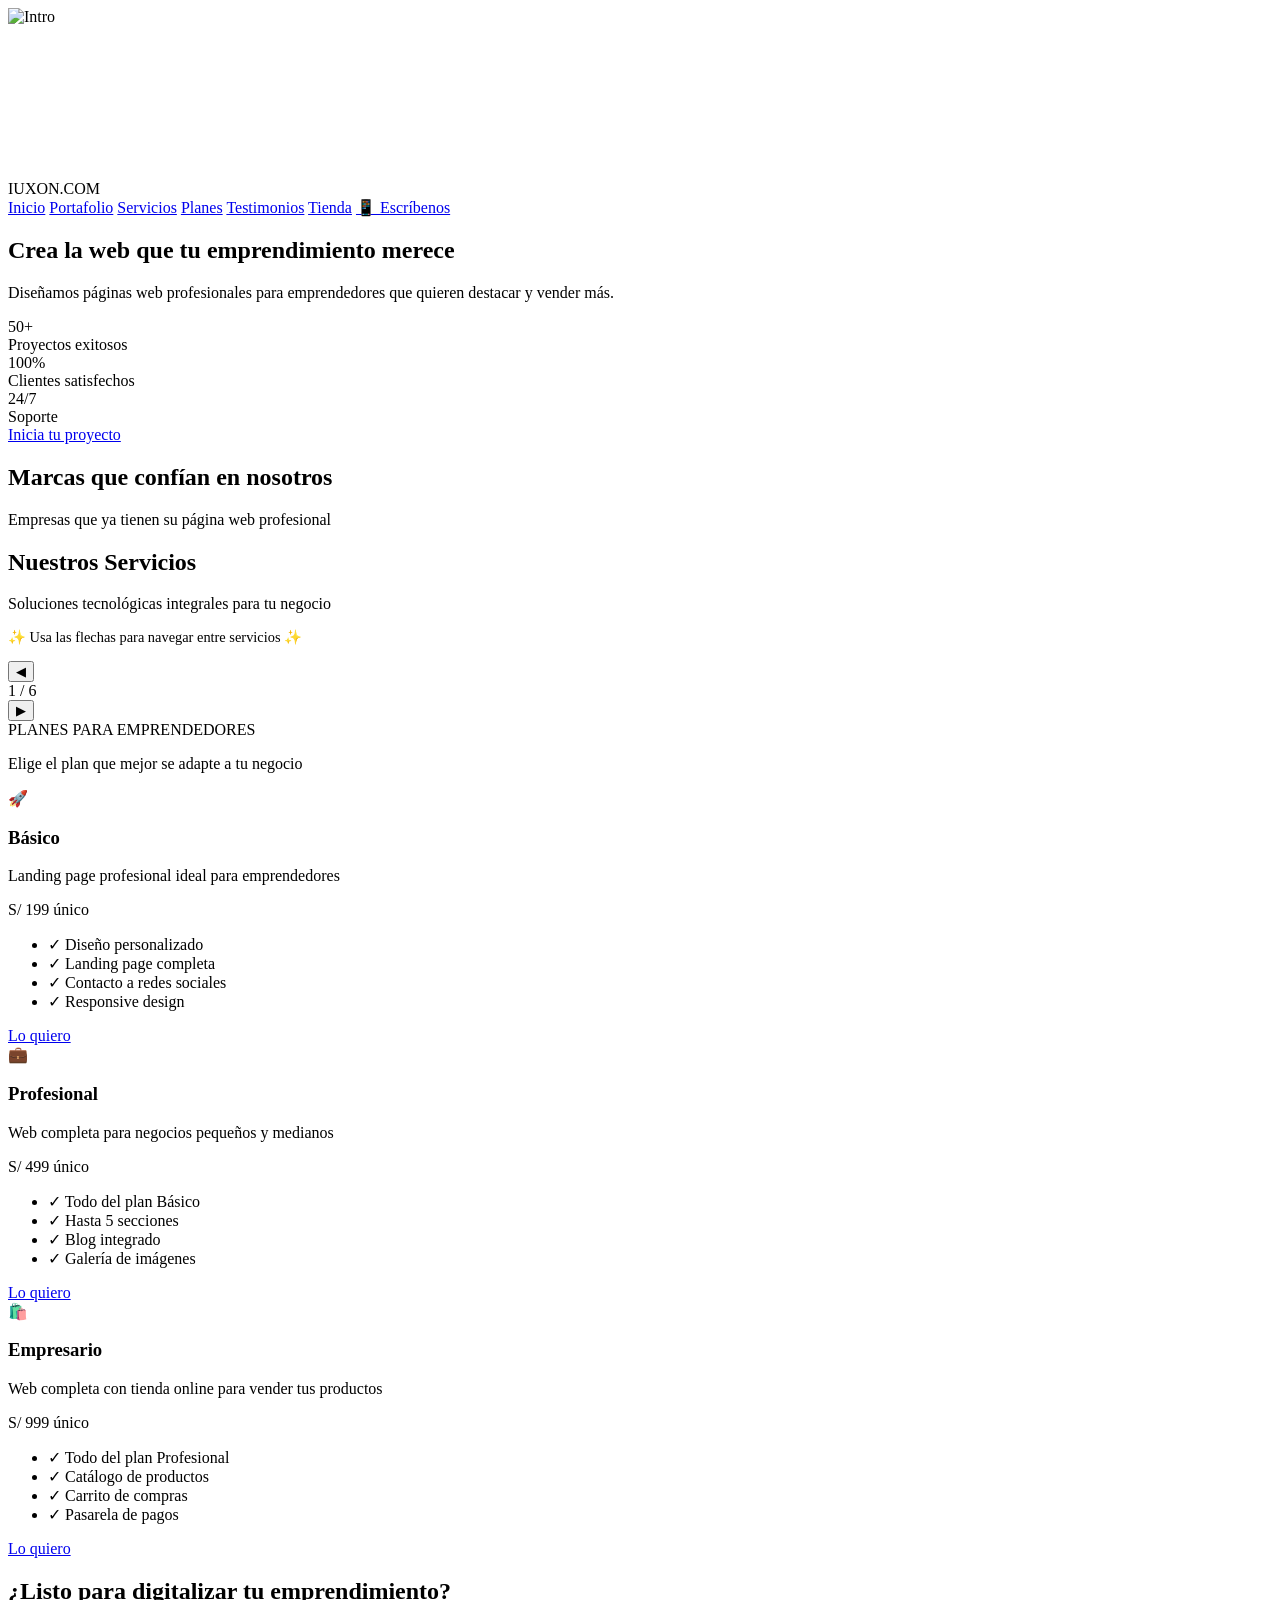
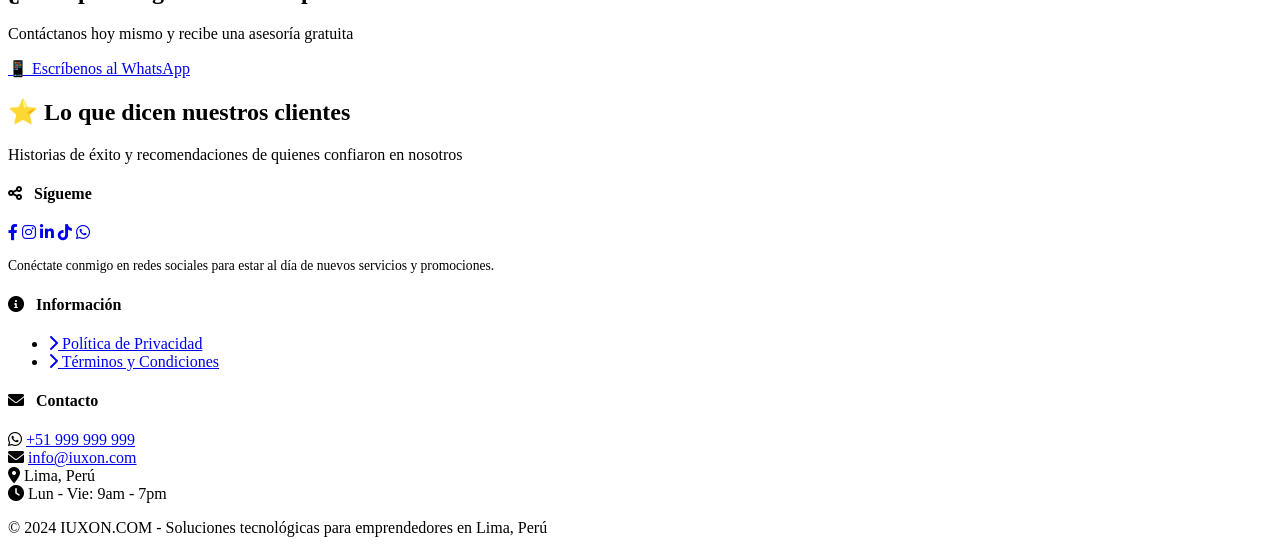
==== index.html @ 366e6a18 "Create index.html" ====
<!DOCTYPE html>
<html lang="es">
<head>
    <meta charset="UTF-8">
    <meta name="viewport" content="width=device-width, initial-scale=1.0, user-scalable=no">
    <title>IUXON.COM - Soluciones Tecnológicas para Emprendedores</title>
    <link rel="stylesheet" href="styles.css">
    <link rel="stylesheet" href="https://cdnjs.cloudflare.com/ajax/libs/font-awesome/6.0.0-beta3/css/all.min.css">
</head>
<body class="no-scroll">
    <div class="intro-container" id="introContainer">
        <img id="introImage" class="intro-image"
            src="https://lh3.googleusercontent.com/pw/AP1GczMGhPI4_gcU-xxfzAkaemgVDD85xCCC2STyDNvtogOuetI9X4vCayYNYPj3aJnSehDm9xeECXuzRDkh79rVTZwxfGiVBGExdXRV9yqGKVcxfL1R5nK-xcX41AEgnJ8xIFNplneRyPv1dd8_DHe0xT4v=w1521-h1014-s-no-gm?authuser=0"
            alt="Intro">
    </div>
    <canvas id="molecules-bg" class="canvas-hidden"></canvas>
    <div class="main-content" id="mainContent">
        <header class="header">
            <nav class="nav-container">
                <div class="logo">IUXON.COM</div>
                <div class="menu-toggle" id="menuToggle">
                    <span></span>
                    <span></span>
                    <span></span>
                </div>
                <div class="nav-links" id="navLinks">
                    <a class="nav-a" href="#inicio">Inicio</a>
                    <a class="nav-a" href="#portafolio">Portafolio</a>
                    <a class="nav-a" href="#servicios">Servicios</a>
                    <a class="nav-a" href="#planes">Planes</a>
                    <a class="nav-a" href="#testimonios">Testimonios</a>
                    <a class="nav-a" href="#tienda">Tienda</a>
                    <a href="https://wa.me/51999999999" class="whatsapp-btn">📱 Escríbenos</a>
                </div>
            </nav>
        </header>
        <div class="menu-overlay" id="menuOverlay"></div>

        <section id="inicio" class="hero">
            <div class="hero-content">
                <div class="hero-text animate-on-scroll fade-right">
                    <h1>Crea la web que tu <span class="highlight">emprendimiento</span> merece</h1>
                    <p>Diseñamos páginas web profesionales para emprendedores que quieren destacar y vender más.</p>
                    <div class="hero-stats">
                        <div class="stat-item"><div class="stat-number">50+</div><div class="stat-label">Proyectos exitosos</div></div>
                        <div class="stat-item"><div class="stat-number">100%</div><div class="stat-label">Clientes satisfechos</div></div>
                        <div class="stat-item"><div class="stat-number">24/7</div><div class="stat-label">Soporte</div></div>
                    </div>
                    <a href="#contacto" class="btn-primary">Inicia tu proyecto</a>
                </div>
            </div>
        </section>

        <section id="portafolio" class="portfolio-section">
            <div class="portfolio-header animate-on-scroll fade-right">
                <h2>Marcas que confían en nosotros</h2>
                <p>Empresas que ya tienen su página web profesional</p>
            </div>
            <div class="showcase-section animate-on-scroll fade-up">
                <div class="loading__container" id="carouselContainer">
                    <div class="carousel-track" id="carouselTrack"></div>
                </div>
            </div>
        </section>

        <section id="servicios" class="servicios-section">
            <div class="servicios-header animate-on-scroll fade-right">
                <h2>Nuestros Servicios</h2>
                <p>Soluciones tecnológicas integrales para tu negocio</p>
                <p style="font-size: 0.9rem; margin-top: 0.5rem;">✨ Usa las flechas para navegar entre servicios ✨</p>
            </div>
            <div class="slider-container animate-on-scroll fade-left" id="sliderContainer">
                <div class="slider-track" id="sliderTrack"></div>
            </div>
            <div class="step-navigation animate-on-scroll fade-up">
                <button class="step-btn" id="stepPrevBtn">◀</button>
                <div class="step-indicator">
                    <span class="current-step" id="currentStepDisplay">1</span>
                    <span>/</span>
                    <span id="totalStepsDisplay">6</span>
                </div>
                <button class="step-btn" id="stepNextBtn">▶</button>
            </div>
        </section>

        <section id="planes" class="planes">
            <div class="slider-header animate-on-scroll fade-right">
                <div id="planes-tit">
                    PLANES PARA
                    <span class="rotating-word">
                        <span id="rotatingWord" class="word-display emprendedores">EMPRENDEDORES</span>
                    </span>
                </div>
                <p>Elige el plan que mejor se adapte a tu negocio</p>
            </div>
            <div class="services-grid animate-on-scroll fade-left">
                <div class="service-card">
                    <div class="service-icon">🚀</div>
                    <h3>Básico</h3>
                    <p>Landing page profesional ideal para emprendedores</p>
                    <div class="service-price">S/ 199 <span>único</span></div>
                    <ul class="service-features">
                        <li>✓ Diseño personalizado</li>
                        <li>✓ Landing page completa</li>
                        <li>✓ Contacto a redes sociales</li>
                        <li>✓ Responsive design</li>
                    </ul>
                    <a href="https://wa.me/51999999999" class="btn-service">Lo quiero</a>
                </div>
                <div class="service-card">
                    <div class="service-icon">💼</div>
                    <h3>Profesional</h3>
                    <p>Web completa para negocios pequeños y medianos</p>
                    <div class="service-price">S/ 499 <span>único</span></div>
                    <ul class="service-features">
                        <li>✓ Todo del plan Básico</li>
                        <li>✓ Hasta 5 secciones</li>
                        <li>✓ Blog integrado</li>
                        <li>✓ Galería de imágenes</li>
                    </ul>
                    <a href="https://wa.me/51999999999" class="btn-service">Lo quiero</a>
                </div>
                <div class="service-card">
                    <div class="service-icon">🛍️</div>
                    <h3>Empresario</h3>
                    <p>Web completa con tienda online para vender tus productos</p>
                    <div class="service-price">S/ 999 <span>único</span></div>
                    <ul class="service-features">
                        <li>✓ Todo del plan Profesional</li>
                        <li>✓ Catálogo de productos</li>
                        <li>✓ Carrito de compras</li>
                        <li>✓ Pasarela de pagos</li>
                    </ul>
                    <a href="https://wa.me/51999999999" class="btn-service">Lo quiero</a>
                </div>
            </div>
        </section>

        <section id="contacto" class="contact animate-on-scroll pop-reveal">
            <div class="contact-content">
                <h2>¿Listo para digitalizar tu emprendimiento?</h2>
                <p>Contáctanos hoy mismo y recibe una asesoría gratuita</p>
                <a href="https://wa.me/51999999999" class="whatsapp-btn">📱 Escríbenos al WhatsApp</a>
            </div>
        </section>

        <section id="testimonios" class="testimonios-section">
            <div class="testimonios-header animate-on-scroll fade-right">
                <h2>⭐ Lo que dicen nuestros clientes</h2>
                <p>Historias de éxito y recomendaciones de quienes confiaron en nosotros</p>
            </div>
            <div class="testimonios-grid animate-on-scroll fade-up" id="testimoniosGrid"></div>
        </section>

        <footer class="footer animate-on-scroll fade-up">
            <div class="footer-top">
                <div class="footer-col">
                    <h4><i class="fas fa-share-alt" style="margin-right: 8px;"></i> Sígueme</h4>
                    <div class="social-links">
                        <a href="#" class="social-link" target="_blank"><i class="fab fa-facebook-f"></i></a>
                        <a href="#" class="social-link" target="_blank"><i class="fab fa-instagram"></i></a>
                        <a href="#" class="social-link" target="_blank"><i class="fab fa-linkedin-in"></i></a>
                        <a href="#" class="social-link" target="_blank"><i class="fab fa-tiktok"></i></a>
                        <a href="https://wa.me/51999999999" class="social-link" target="_blank"><i class="fab fa-whatsapp"></i></a>
                    </div>
                    <p style="margin-top: 1rem; font-size: 0.85rem;">Conéctate conmigo en redes sociales para estar al día de nuevos servicios y promociones.</p>
                </div>
                <div class="footer-col">
                    <h4><i class="fas fa-info-circle" style="margin-right: 8px;"></i> Información</h4>
                    <ul class="footer-links">
                        <li><a href="#"><i class="fas fa-chevron-right"></i> Política de Privacidad</a></li>
                        <li><a href="#"><i class="fas fa-chevron-right"></i> Términos y Condiciones</a></li>
                    </ul>
                </div>
                <div class="footer-col">
                    <h4><i class="fas fa-envelope" style="margin-right: 8px;"></i> Contacto</h4>
                    <div class="footer-contact-item">
                        <i class="fab fa-whatsapp"></i>
                        <a href="https://wa.me/51999999999" target="_blank">+51 999 999 999</a>
                    </div>
                    <div class="footer-contact-item">
                        <i class="fas fa-envelope"></i>
                        <a href="mailto:info@iuxon.com">info@iuxon.com</a>
                    </div>
                    <div class="footer-contact-item">
                        <i class="fas fa-map-marker-alt"></i>
                        <span>Lima, Perú</span>
                    </div>
                    <div class="footer-contact-item">
                        <i class="fas fa-clock"></i>
                        <span>Lun - Vie: 9am - 7pm</span>
                    </div>
                </div>
            </div>
            <div class="footer-bottom">
                <p>© 2024 IUXON.COM - Soluciones tecnológicas para emprendedores en Lima, Perú</p>
            </div>
        </footer>
    <script src="script.js"></script>
    </div>
  </body>
</html>
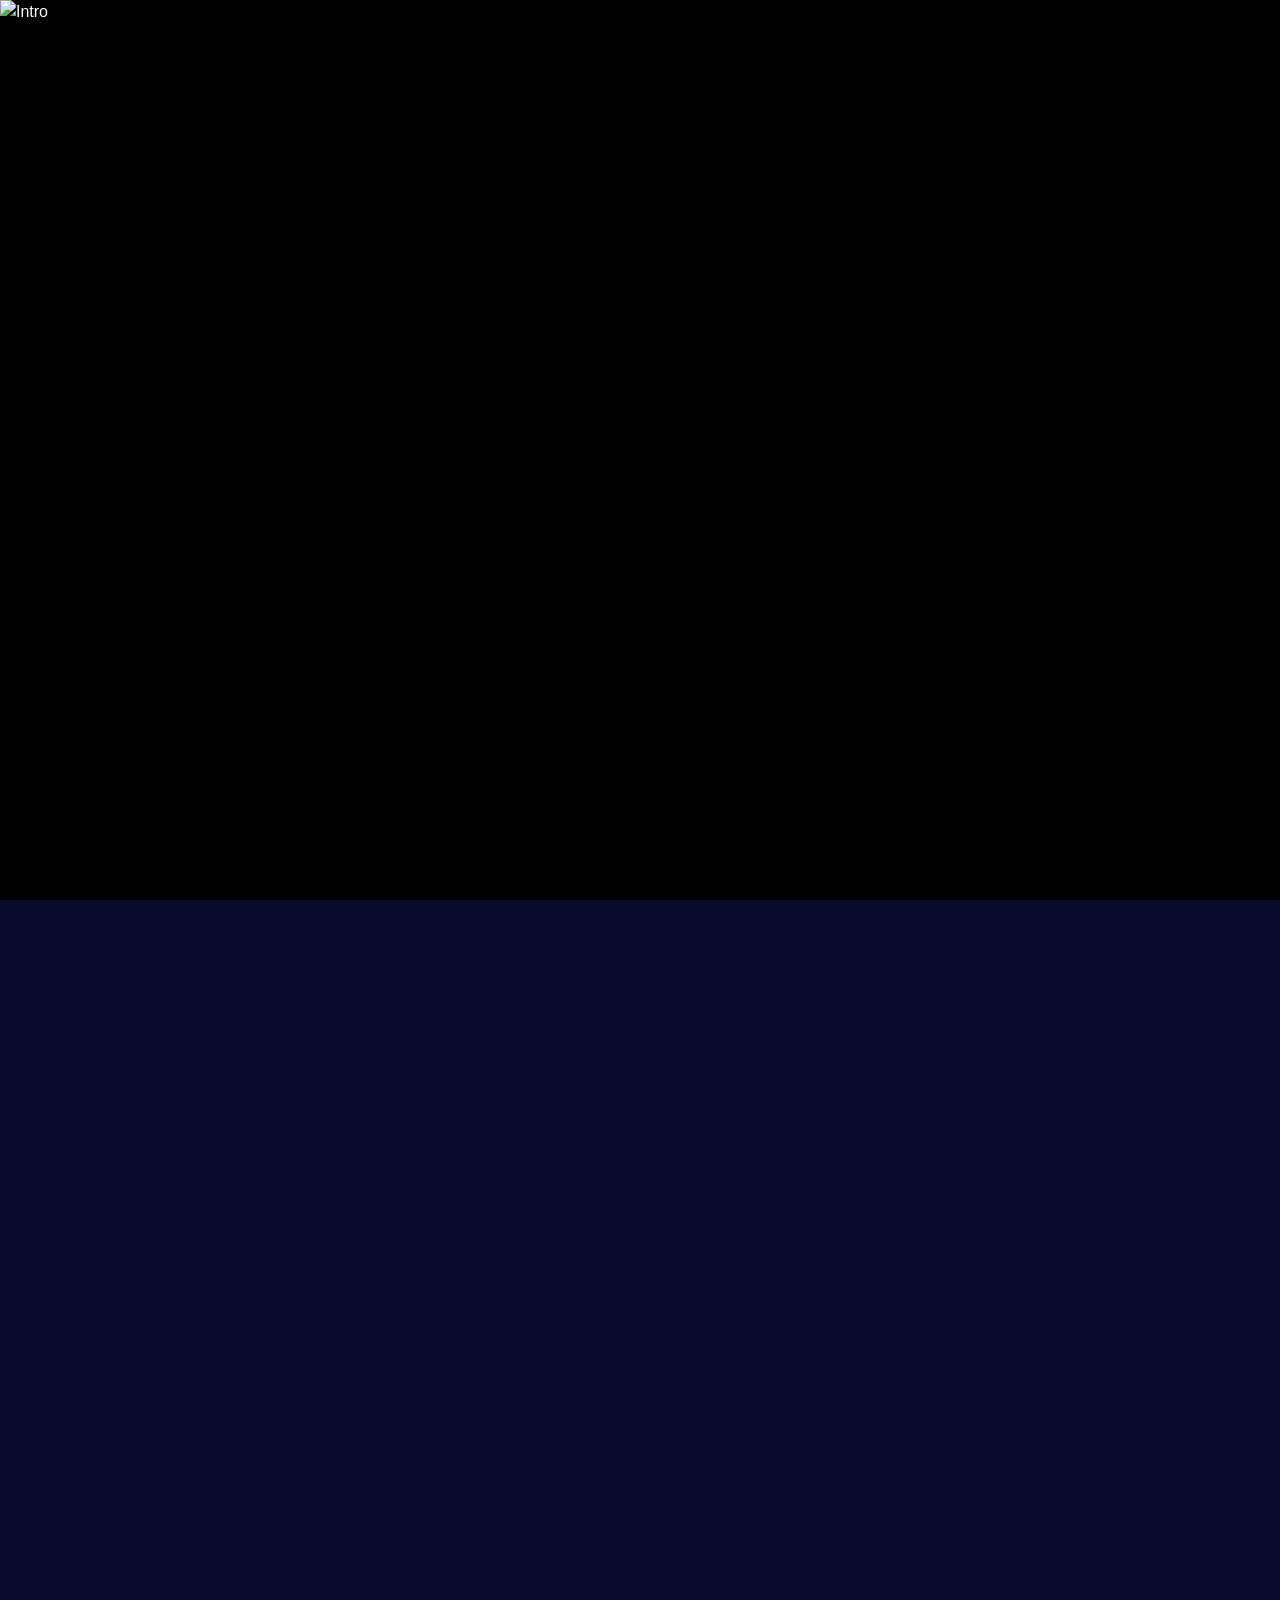
==== commit a66fca6c: "Update index.html" ====
--- a/index.html
+++ b/index.html
@@ -4,7 +4,7 @@
     <meta charset="UTF-8">
     <meta name="viewport" content="width=device-width, initial-scale=1.0, user-scalable=no">
     <title>IUXON.COM - Soluciones Tecnológicas para Emprendedores</title>
-    <link rel="stylesheet" href="styles.css">
+    <link rel="stylesheet" href="style.css">
     <link rel="stylesheet" href="https://cdnjs.cloudflare.com/ajax/libs/font-awesome/6.0.0-beta3/css/all.min.css">
 </head>
 <body class="no-scroll">
--- a/style.css
+++ b/style.css
@@ -0,0 +1,782 @@
+        /* ========== ESTILOS BASE ========== */
+        * {
+            margin: 0;
+            padding: 0;
+            box-sizing: border-box;
+        }
+
+        html.no-scroll,
+        body.no-scroll {
+            overflow: hidden;
+            height: 100%;
+            position: fixed;
+        }
+
+        html.scroll-vertical,
+        body.scroll-vertical {
+            overflow-x: hidden;
+            overflow-y: auto;
+        }
+
+        #molecules-bg {
+            position: fixed;
+            top: 0;
+            left: 0;
+            width: 100%;
+            height: 100%;
+            z-index: 0;
+            pointer-events: none;
+            display: block;
+            background: linear-gradient(135deg, #0a0a2a 0%, #0f0f3a 50%, #1a1a4a 100%);
+            opacity: 1;
+            transition: opacity 0.5s ease;
+        }
+
+        #molecules-bg.canvas-hidden {
+            opacity: 0;
+            visibility: hidden;
+        }
+
+        .main-content,
+        body> :not(#molecules-bg) {
+            position: relative;
+            z-index: 1;
+        }
+
+        body {
+            font-family: 'Inter', -apple-system, BlinkMacSystemFont, 'Segoe UI', Oxygen, Ubuntu, sans-serif;
+            background-color: #0a0a2a;
+            color: #ffffff;
+            line-height: 1.5;
+            overflow-x: hidden;
+        }
+
+        /* ========== INTRO ========== */
+        .intro-container {
+            position: fixed;
+            top: 0;
+            left: 0;
+            width: 100%;
+            height: 100%;
+            background-color: #000000;
+            z-index: 9999;
+            display: flex;
+            align-items: center;
+            justify-content: center;
+            overflow: hidden;
+        }
+
+        .intro-image {
+            position: relative;
+            min-width: 100%;
+            min-height: 100%;
+            width: auto;
+            height: auto;
+            object-fit: cover;
+            display: block;
+            will-change: filter, transform, opacity;
+        }
+
+        .main-content {
+            opacity: 0;
+            visibility: hidden;
+            transition: opacity 0.5s ease;
+        }
+
+        .main-content.visible {
+            opacity: 1;
+            visibility: visible;
+        }
+
+        /* ========== HEADER ========== */
+        .header {
+            position: fixed;
+            top: 0;
+            left: 0;
+            width: 100%;
+            padding: 1.2rem 2rem;
+            z-index: 1000;
+            transition: all 0.4s ease;
+        }
+
+        .header::before {
+            content: '';
+            position: absolute;
+            top: 0;
+            left: 0;
+            right: 0;
+            bottom: 0;
+            background: #161645;
+            backdrop-filter: blur(10px);
+            z-index: -1;
+            opacity: 0;
+            transition: opacity 0.4s ease;
+            border-bottom: 1px solid rgb(64 86 235);
+        }
+
+        .header.scrolled::before {
+            opacity: 1;
+        }
+
+        .nav-container {
+            max-width: 1400px;
+            margin: 0 auto;
+            display: flex;
+            justify-content: space-between;
+            align-items: center;
+            position: relative;
+            z-index: 2;
+        }
+
+        .logo {
+            font-size: 1.8rem;
+            font-weight: 700;
+            background: linear-gradient(135deg, #2563eb, #7c3aed);
+            -webkit-background-clip: text;
+            -webkit-text-fill-color: transparent;
+            letter-spacing: -0.02em;
+            padding-left: 1rem;
+        }
+
+        .nav-links {
+            display: flex;
+            gap: 2.5rem;
+            align-items: center;
+        }
+
+        .nav-links .nav-a {
+            text-decoration: none;
+            color: #ffffff;
+            font-weight: 500;
+            transition: all 0.3s ease;
+            position: relative;
+        }
+
+        .nav-links .nav-a::before {
+            content: '';
+            position: absolute;
+            bottom: -5px;
+            left: 0;
+            width: 100%;
+            height: 2px;
+            background: linear-gradient(90deg, #2563eb, #7c3aed);
+            transform: scaleX(0);
+            transition: transform 0.3s ease;
+            transform-origin: right;
+        }
+
+        .nav-links .nav-a:hover::before {
+            transform: scaleX(1);
+            transform-origin: left;
+        }
+
+        .nav-links .nav-a:hover {
+            color: #2563eb;
+        }
+
+        /* ========== BOTÓN WHATSAPP ========== */
+        .whatsapp-btn {
+            display: inline-flex;
+            align-items: center;
+            justify-content: center;
+            gap: 12px;
+            background: #37bf6a;
+            color: white;
+            font-weight: 600;
+            font-size: 1.1rem;
+            padding: 14px 32px;
+            border-radius: 60px;
+            text-decoration: none;
+            transition: all 0.5s cubic-bezier(0.2, 0.9, 0.4, 1.1);
+            cursor: pointer;
+            box-shadow: 0 6px 14px rgba(0, 0, 0, 0.2);
+            min-width: 210px;
+            letter-spacing: 0.3px;
+            position: relative;
+            overflow: hidden;
+            z-index: 1;
+            border: 1px solid #25d366;
+        }
+
+        .whatsapp-btn::before {
+            content: '';
+            position: absolute;
+            top: 0;
+            left: -100%;
+            width: 100%;
+            height: 100%;
+            background: linear-gradient(90deg, transparent, rgba(255, 255, 255, 0.5), transparent);
+            transition: left 0.7s ease;
+            z-index: -1;
+        }
+
+        .whatsapp-btn:hover::before {
+            left: 100%;
+        }
+
+        .whatsapp-btn:hover {
+            transform: scale(1.03);
+            letter-spacing: 0.5px;
+            background: #25d366;
+        }
+
+        /* ========== ANIMACIONES ========== */
+        .animate-on-scroll {
+            opacity: 0;
+        }
+
+        .fade-right.animated {
+            animation: fadeRightAnim 1.5s cubic-bezier(0.2, 0.9, 0.4, 1.1) forwards;
+        }
+
+        @keyframes fadeRightAnim {
+            0% { opacity: 0; transform: translateX(-50px); }
+            100% { opacity: 1; transform: translateX(0); }
+        }
+
+        .fade-left.animated {
+            animation: fadeLeftAnim 1.5s cubic-bezier(0.2, 0.9, 0.4, 1.1) forwards;
+        }
+
+        @keyframes fadeLeftAnim {
+            0% { opacity: 0; transform: translateX(50px); }
+            100% { opacity: 1; transform: translateX(0); }
+        }
+
+        .fade-up.animated {
+            animation: fadeUpAnim 1.5s cubic-bezier(0.2, 0.9, 0.4, 1.1) forwards;
+        }
+
+        @keyframes fadeUpAnim {
+            0% { opacity: 0; transform: translateY(40px); }
+            100% { opacity: 1; transform: translateY(0); }
+        }
+
+        .pop-reveal.animated {
+            animation: popRevealAnim 1.5s cubic-bezier(0.2, 0.7, 0.3, 1.1) forwards;
+        }
+
+        @keyframes popRevealAnim {
+            0% { opacity: 0; transform: scale(0.85); filter: blur(4px); }
+            40% { opacity: 0.6; transform: scale(1.02); }
+            100% { opacity: 1; transform: scale(1); filter: blur(0); }
+        }
+
+        /* ========== HERO ========== */
+        .hero {
+            min-height: 100vh;
+            display: flex;
+            align-items: center;
+            padding: 6rem 2rem 2rem;
+            background-attachment: fixed;
+            background-image: linear-gradient(to right, rgb(0 0 0) 0%, rgb(0 0 0 / 53%) 50%, rgb(0 0 0 / 0%) 100%), url(https://images.unsplash.com/photo-1486312338219-ce68d2c6f44d?ixlib=rb-4.0.3&auto=format&fit=crop&w=2070&q=80);
+            background-position: center;
+            background-size: cover;
+        }
+
+        .hero-content {
+            max-width: 1400px;
+            margin: 0 auto 0 5rem;
+            display: grid;
+            grid-template-columns: 1fr 1fr;
+            gap: 4rem;
+            align-items: center;
+        }
+
+        .hero-text h1 {
+            font-size: 3.5rem;
+            line-height: 1.2;
+            margin-bottom: 1.5rem;
+            font-weight: 700;
+            letter-spacing: -0.02em;
+        }
+
+        .hero-text .highlight { color: #2563eb; }
+        .hero-text p { font-size: 1.2rem; color: white; margin-bottom: 2rem; max-width: 500px; }
+        .hero-stats { display: flex; gap: 2rem; margin-bottom: 2rem; }
+        .stat-item { text-align: center; }
+        .stat-number { font-size: 2rem; font-weight: 700; color: #2563eb; }
+        .stat-label { font-size: 0.9rem; color: white; }
+        .btn-primary { background-color: #2563eb; color: white; padding: 1rem 2rem; border-radius: 50px; text-decoration: none; font-weight: 600; display: inline-block; transition: transform 0.3s ease, box-shadow 0.3s ease; }
+        .btn-primary:hover { transform: scale(1.05); box-shadow: 0 5px 15px rgba(37, 99, 235, 0.4); }
+
+        /* ========== PORTAFOLIO ========== */
+        .portfolio-section {
+            padding: 7rem 2rem;
+            min-height: 100vh;
+            background: white;
+        }
+        .portfolio-header { text-align: center; margin-bottom: 3rem; }
+        .portfolio-header h2 { font-size: 2.8rem; font-weight: 700; background: linear-gradient(135deg, #1e1e1e, #4a5568); -webkit-background-clip: text; -webkit-text-fill-color: transparent; margin-bottom: 1rem; }
+        .portfolio-header p { color: #718096; font-size: 1.2rem; max-width: 600px; margin: 0 auto; }
+        .showcase-section { max-width: 1400px; width: 100%; margin: 0 auto; overflow: hidden; position: relative; }
+        .loading__container { position: relative; width: 100%; overflow: hidden; padding: 2rem 0 3rem 0; }
+        .loading__container::before, .loading__container::after { content: ''; position: absolute; top: 0; bottom: 0; width: 12%; z-index: 8; pointer-events: none; }
+        .loading__container::before { left: 0; background: linear-gradient(to right, #ffffff 0%, rgb(255 255 255 / 0%) 100%); }
+        .loading__container::after { right: 0; background: linear-gradient(to left, #ffffff 0%, rgb(255 255 255 / 0%) 100%); }
+        .carousel-track { display: flex; gap: 1.8rem; width: max-content; will-change: transform; animation: scrollContinuous 50s linear infinite; user-select: none; cursor: pointer; }
+        .loading__container:hover .carousel-track { animation-play-state: paused !important; }
+        .product-card { width: 324px; flex-shrink: 0; transition: all .4s cubic-bezier(0.175, 0.885, 0, 1); background-color: #fff; position: relative; border-radius: 12px; overflow: hidden; box-shadow: 0px 13px 10px -7px rgba(0, 0, 0, 0.1); cursor: pointer; }
+        .product-card:hover { box-shadow: 0px 30px 18px -8px rgba(0, 0, 0, 0.1); transform: scale(1.05); }
+        .card__img { visibility: hidden; background-size: cover; background-position: center; background-repeat: no-repeat; width: 100%; height: 480px; border-top-left-radius: 12px; border-top-right-radius: 12px; }
+        .card__img--hover { transition: 0.2s all ease-out; background-size: cover; background-position: center; background-repeat: no-repeat; width: 100%; position: absolute; height: 480px; border-top-left-radius: 12px; border-top-right-radius: 12px; top: 0; z-index: 1; }
+        .product-card:hover .card__img--hover { height: 100%; opacity: 0.4; }
+        .card__info { z-index: 10; border-bottom-left-radius: 12px; border-bottom-right-radius: 12px; padding: 16px 24px 24px 24px; position: relative; }
+        .card__category { text-transform: uppercase; font-size: 13px; letter-spacing: 2px; font-weight: 500; color: #868686; }
+        .card__title { margin-top: 5px; margin-bottom: 10px; font-size: 1.2rem; font-weight: 600; line-height: 1.4; color: #1e1e1e; }
+        @keyframes scrollContinuous { 0% { transform: translateX(0); } 100% { transform: translateX(-50%); } }
+
+        /* ========== SERVICIOS ========== */
+        .servicios-section {
+            padding: 7rem 0;
+            min-height: auto;
+            display: flex;
+            flex-direction: column;
+            justify-content: center;
+            background: rgba(15, 23, 42, 0.6);
+        }
+
+        .servicios-header {
+            text-align: center;
+            padding: 0 2rem;
+            margin-bottom: 2.5rem;
+        }
+
+        .servicios-header h2 {
+            font-size: 2.8rem;
+            font-weight: 700;
+            margin-bottom: 1rem;
+            background: linear-gradient(135deg, #fff, #88aaff);
+            -webkit-background-clip: text;
+            background-clip: text;
+            color: transparent;
+        }
+
+        .servicios-header p {
+            font-size: 1.2rem;
+            color: rgba(255, 255, 255, 0.8);
+            max-width: 600px;
+            margin: 0 auto;
+        }
+
+        .slider-container {
+            position: relative;
+            width: 100%;
+            max-width: 1400px;
+            margin: 0 auto;
+            overflow: hidden;
+            padding: 1rem 0;
+            min-height: auto;
+        }
+
+        .slider-track {
+            display: flex;
+            gap: 2rem;
+            transition: transform 0.5s cubic-bezier(0.2, 0.9, 0.4, 1.1);
+            will-change: transform;
+        }
+
+        /* Tarjetas base */
+        .servicio-card-horizontal {
+            background: rgba(255, 255, 255, 0.95);
+            backdrop-filter: blur(10px);
+            border-radius: 24px;
+            border: 1px solid rgba(255, 255, 255, 0.2);
+            box-shadow: 0 20px 35px rgba(0, 0, 0, 0.2);
+            transition: all 0.4s ease-in-out;
+            text-align: center;
+            display: flex;
+            flex-direction: column;
+            padding: 3rem;
+        }
+
+        /* Ghost cards */
+        .servicio-card-horizontal.ghost-card {
+            opacity: 0 !important;
+            visibility: hidden !important;
+            pointer-events: none !important;
+            width: 500px;
+            flex-shrink: 0;
+            margin: 0;
+            padding: 0;
+            background: transparent !important;
+            box-shadow: none !important;
+            border: none !important;
+            min-height: auto !important;
+        }
+
+        /* Cards reales */
+        .servicio-card-horizontal.real-card {
+            width: 450px;
+    flex-shrink: 0;
+    min-height: 550px;
+        }
+
+        /* Efectos centrado y lateral */
+        .servicio-card-horizontal.centered {
+            transform: scale(1.05);
+            filter: blur(0);
+            opacity: 1;
+            box-shadow: 0 25px 40px rgba(0, 0, 0, 0.3);
+        }
+
+        .servicio-card-horizontal.centered:hover {
+            transform: translateY(-10px) scale(1.07);
+            box-shadow: 0px 8px 10px rgba(37, 99, 235, 0.3);
+            border-color: rgba(37, 99, 235, 0.5);
+        }
+
+        .servicio-card-horizontal.side-card {
+            opacity: 0.7;
+            transform: scale(0.92);
+            filter: blur(2px);
+        }
+
+        /* ICONO - CORREGIDO: mantiene forma cuadrada en todos los dispositivos */
+        .servicio-icon {
+            font-size: 3rem;
+            display: inline-block;
+            background: linear-gradient(135deg, #2563eb, #7c3aed);
+            padding: 1.5rem;
+            border-radius: 20px;
+            box-shadow: 0 10px 20px rgba(37, 99, 235, 0.3);
+            width: auto;
+            min-width: auto;
+            max-width: none;
+            line-height: 1;
+            margin: 0.8rem auto;
+        }
+
+        .servicio-card-horizontal h3 {
+            font-size: 1.5rem;
+            margin: 1.5rem 0;
+            color: #1e1e1e;
+        }
+
+        .servicio-card-horizontal p {
+            font-size: 1.2rem;
+            color: #4a5568;
+            margin-bottom: 1.5rem;
+            line-height: 1.5;
+        }
+
+        .servicio-features {
+            list-style: none;
+            margin-top: 0;
+            text-align: left;
+            flex-grow: 1;
+        }
+
+        .servicio-features li {
+            margin: 1rem;
+            color: #718096;
+            display: flex;
+            align-items: center;
+            gap: 0.6rem;
+            font-size: 1rem;
+        }
+
+        .servicio-features li::before {
+            content: "✓";
+            color: #2563eb;
+            font-weight: bold;
+        }
+
+        .btn-servicio {
+            display: inline-block;
+            margin-top: 1.5rem;
+            padding: 0.75rem 1.5rem;
+            background: linear-gradient(135deg, #2563eb, #7c3aed);
+            color: white;
+            border-radius: 50px;
+            font-weight: 600;
+            transition: all 0.3s ease;
+            cursor: pointer;
+            border: none;
+        }
+
+        .btn-servicio:hover {
+            transform: scale(1.05);
+            box-shadow: 0 5px 15px rgba(37, 99, 235, 0.4);
+        }
+
+        .step-navigation {
+            display: flex;
+            justify-content: center;
+            gap: 20px;
+            padding: 1rem;
+            margin-top: 2rem;
+        }
+
+        .step-btn {
+            width: 55px;
+            height: 55px;
+            border-radius: 50%;
+            background: rgba(255, 255, 255, 0.15);
+            backdrop-filter: blur(8px);
+            border: 1px solid rgba(255, 255, 255, 0.3);
+            color: white;
+            cursor: pointer;
+            font-size: 1.5rem;
+            transition: all 0.3s ease;
+            display: flex;
+            align-items: center;
+            justify-content: center;
+        }
+
+        .step-btn:hover:not(:disabled) {
+            background: #2563eb;
+            transform: scale(1.1);
+            border-color: #2563eb;
+        }
+
+        .step-btn:disabled {
+            opacity: 0.4;
+            cursor: not-allowed;
+        }
+
+        .step-indicator {
+            display: flex;
+            align-items: center;
+            gap: 0.5rem;
+            background: rgba(255, 255, 255, 0.1);
+            padding: 0.5rem 1.2rem;
+            border-radius: 40px;
+            backdrop-filter: blur(4px);
+        }
+
+        .step-indicator span {
+            font-size: 1rem;
+            font-weight: 600;
+            color: white;
+        }
+
+        .step-indicator .current-step {
+            color: #2563eb;
+            font-size: 1.2rem;
+            font-weight: 700;
+        }
+
+        /* ========== PLANES ========== */
+        .planes {
+            padding: 7rem 2rem;
+            background-color: #f8fafc;
+            min-height: 100vh;
+        }
+        .slider-header { text-align: center; margin-bottom: 4rem; }
+        #planes-tit { color: #1e293b; text-transform: uppercase; font-size: 2.5rem; font-weight: 700; width: 100%; display: flex; justify-content: center; align-items: center; gap: 12px; flex-wrap: wrap; margin-bottom: 1rem; }
+        .rotating-word { display: inline-block; min-width: 220px; text-align: center; position: relative; }
+        .word-display { display: inline-block; padding: 8px 20px; color: white; font-weight: 700; font-size: 2.2rem; transition: all 0.3s ease; min-width: 200px; border-radius: 60px; }
+        .word-display.emprendedores { background: linear-gradient(135deg, #4ec7f3, #2b9fd1); box-shadow: 0 4px 15px rgba(78, 199, 243, 0.3); }
+        .word-display.negocio { background: linear-gradient(135deg, #DC143C, #b01030); box-shadow: 0 4px 15px rgba(220, 20, 60, 0.3); }
+        .word-display.empresa { background: linear-gradient(135deg, #42c58a, #2d9e6a); box-shadow: 0 4px 15px rgba(66, 197, 138, 0.3); }
+        .slider-header p { color: #718096; font-size: 1.2rem; max-width: 600px; margin: 0 auto; }
+        .services-grid { max-width: 1400px; margin: 0 auto; display: grid; grid-template-columns: repeat(auto-fit, minmax(300px, 1fr)); gap: 2rem; }
+        .service-card { background: white; padding: 2rem; border-radius: 20px; box-shadow: 0 5px 20px rgba(0, 0, 0, 0.05); transition: transform 0.3s ease; text-align: center; }
+        .service-card:hover { transform: translateY(-5px); }
+        .service-icon { font-size: 5rem; margin-bottom: 1.5rem; }
+        .service-card h3 { font-size: 1.5rem; margin-bottom: 1rem; color: #1e1e1e; }
+        .service-card p { color: #718096; margin-bottom: 1.5rem; }
+        .service-price { font-size: 2rem; font-weight: 700; color: #2563eb; }
+        .service-price span { font-size: 1rem; color: #718096; font-weight: 400; }
+        .service-features { list-style: none; margin: 1.5rem 0; }
+        .service-features li { margin: 0.5rem 0; color: #4a5568; }
+        .btn-service { display: inline-block; padding: 0.8rem 2rem; background: linear-gradient(135deg, #2563eb, #7c3aed); color: white; text-decoration: none; border-radius: 50px; font-weight: 600; transition: background 0.3s ease; }
+        .btn-service:hover { background: #1d4ed8; }
+
+        /* ========== CONTACTO ========== */
+        .contact { padding: 3rem 2rem; background: linear-gradient(135deg, #2563eb 0%, #7c3aed 50%, #db2777 100%); color: white; }
+        .contact-content { max-width: 1400px; margin: 0 auto; text-align: center; }
+        .contact h2 { font-size: 2.5rem; margin-bottom: 1rem; }
+        .contact p { font-size: 1.2rem; margin-bottom: 2rem; opacity: 0.9; }
+
+        /* ========== TESTIMONIOS ========== */
+        .testimonios-section { padding: 6rem 2rem; background: rgba(15, 23, 42, 0.6); }
+        .testimonios-header { text-align: center; margin-bottom: 3rem; }
+        .testimonios-header h2 { font-size: 2.8rem; font-weight: 700; background: linear-gradient(135deg, #fff, #88aaff); -webkit-background-clip: text; background-clip: text; color: transparent; margin-bottom: 1rem; }
+        .testimonios-header p { font-size: 1.2rem; color: rgba(255, 255, 255, 0.8); max-width: 600px; margin: 0 auto; }
+        .testimonios-grid { max-width: 1400px; margin: 0 auto; display: grid; grid-template-columns: repeat(auto-fit, minmax(320px, 1fr)); gap: 2rem; }
+        .testimonio-card { background: rgba(255, 255, 255, 0.1); backdrop-filter: blur(10px); border-radius: 24px; padding: 2rem; border: 1px solid rgba(255, 255, 255, 0.2); transition: all 0.3s ease; }
+        .testimonio-card:hover { transform: translateY(-8px); background: rgba(255, 255, 255, 0.15); border-color: rgba(37, 99, 235, 0.5); }
+        .testimonio-icon { font-size: 3rem; margin-bottom: 1rem; color: #2563eb; }
+        .testimonio-texto { font-size: 1rem; line-height: 1.6; color: rgba(255, 255, 255, 0.9); margin-bottom: 1.5rem; font-style: italic; }
+        .testimonio-autor { display: flex; align-items: center; gap: 1rem; }
+        .testimonio-avatar { width: 50px; height: 50px; border-radius: 50%; background: linear-gradient(135deg, #2563eb, #7c3aed); display: flex; align-items: center; justify-content: center; font-size: 1.5rem; font-weight: bold; color: white; }
+        .testimonio-info h4 { font-size: 1.1rem; font-weight: 600; color: white; }
+        .testimonio-info p { font-size: 0.8rem; color: rgba(255, 255, 255, 0.6); }
+        .testimonio-stars { color: #ffc107; margin-bottom: 1rem; font-size: 0.9rem; letter-spacing: 2px; }
+
+        /* ========== FOOTER ========== */
+        .footer { color: #ffffff; font-family: 'Inter', sans-serif; backdrop-filter: blur(3px); background: rgb(15 23 42 / 96%); border-top: 2px solid #2b3598; box-shadow: -1px -6px 40px rgb(21 78 218 / 30%); }
+        .footer-top { max-width: 1400px; margin: 0 auto; padding: 3rem 2rem 2rem; display: grid; grid-template-columns: repeat(3, 1fr); gap: 2rem; border-bottom: 1px solid rgba(255, 255, 255, 0.1); }
+        .footer-col h4 { font-size: 1.2rem; font-weight: 600; margin-bottom: 1.2rem; background: linear-gradient(135deg, #2563eb, #7c3aed); -webkit-background-clip: text; background-clip: text; color: transparent; display: inline-block; }
+        .footer-col p { color: rgba(255, 255, 255, 0.7); line-height: 1.6; margin-bottom: 0.8rem; font-size: 0.9rem; }
+        .footer-contact-item { display: flex; align-items: center; gap: 0.8rem; margin-bottom: 1rem; color: rgba(255, 255, 255, 0.7); font-size: 0.9rem; }
+        .footer-contact-item i { width: 24px; color: #2563eb; font-size: 1.1rem; }
+        .footer-contact-item a { color: rgba(255, 255, 255, 0.7); text-decoration: none; transition: color 0.3s ease; }
+        .footer-contact-item a:hover { color: #2563eb; }
+        .social-links { display: flex; gap: 1rem; margin-top: 1rem; flex-wrap: wrap; }
+        .social-link { display: inline-flex; align-items: center; justify-content: center; width: 40px; height: 40px; background: rgba(255, 255, 255, 0.1); border-radius: 50%; color: white; text-decoration: none; transition: all 0.3s ease; font-size: 1.2rem; }
+        .social-link:hover { background: linear-gradient(135deg, #2563eb, #7c3aed); transform: translateY(-3px); }
+        .footer-links { list-style: none; }
+        .footer-links li { margin-bottom: 0.8rem; }
+        .footer-links a { color: rgba(255, 255, 255, 0.7); text-decoration: none; transition: all 0.3s ease; font-size: 0.9rem; display: inline-flex; align-items: center; gap: 0.5rem; }
+        .footer-links a:hover { color: #2563eb; transform: translateX(5px); }
+        .footer-links a i { font-size: 0.8rem; opacity: 0.7; }
+        .footer-bottom { padding: 1.5rem 2rem; text-align: center; }
+        .footer-bottom p { color: rgba(255, 255, 255, 0.6); font-size: 0.85rem; margin: 0; }
+
+        /* ============================================ */
+        /* RESPONSIVIDAD */
+        /* ============================================ */
+
+        @media (max-width: 1366px) and (min-width: 1025px) {
+            .header { padding: 1rem 1.5rem; }
+            .logo { font-size: 1.6rem; }
+            .nav-links { gap: 2rem; }
+            .whatsapp-btn { padding: 10px 24px; font-size: 0.95rem; min-width: 180px; }
+            .hero-text h1 { font-size: 2.8rem; }
+            .product-card { width: 280px; }
+            .card__img, .card__img--hover { height: 400px; }
+            .servicio-card-horizontal { padding: 2rem; }
+            .servicio-card-horizontal.real-card { width: 450px; padding: 3.5rem;}
+             .servicio-icon { font-size: 2rem !important; padding: 1.5rem 1.2rem !important; }
+            .servicio-card-horizontal h3 { font-size: 1.5rem !important; margin: 0.8rem 0 !important; }
+            .servicio-card-horizontal p { font-size: 1rem !important; margin: 0.5rem 1rem 1rem !important; }
+            .servicio-features li { font-size: 0.9rem !important; margin: 0.5rem 0 1rem 1rem !important; gap: 0.3rem; }
+            .btn-servicio { font-size: 1rem !important; margin: 1rem !important; }
+            #planes-tit { font-size: 2.2rem; }
+            .word-display { font-size: 1.8rem; padding: 6px 16px; }
+        }
+
+        @media (max-width: 1024px) and (min-width: 769px) {
+            .hero-content { grid-template-columns: 1fr; text-align: center; gap: 2rem; }
+            .hero-text h1 { font-size: 2.5rem; }
+            .hero-text p { margin: 0 auto 1.5rem auto; }
+            .hero-stats { justify-content: center; }
+            .nav-links { gap: 1.3rem; }   
+            .servicios-header h2 { font-size: 2rem; }
+            .servicio-card-horizontal.real-card { width: 370px; min-height: 500px; }
+            .servicio-card-horizontal.ghost-card { width: 330px; }
+            .servicio-card-horizontal { padding: 2.3rem; min-height: 420px; }
+            .servicio-icon { font-size: 2rem !important; padding: 1.5rem 1.2rem !important; }
+            .servicio-card-horizontal h3 { font-size: 1.2rem !important; margin: 0.8rem !important; }
+            .servicio-card-horizontal p { font-size: 1rem !important; margin: 0.5rem 1rem 1rem !important; }
+            .servicio-features li { font-size: 0.9rem !important; margin: 0.5rem 0 0.5rem 1rem !important; gap: 0.3rem; }
+            .btn-servicio { font-size: 1rem !important; margin: 1rem !important; }
+        }
+
+        /* === CELULAR (768px) - CORREGIDO === */
+        @media (max-width: 768px) {
+            .header { padding: 0.8rem 1rem; }
+            .logo { font-size: 1.3rem; }
+            
+            .menu-toggle { display: flex; flex-direction: column; justify-content: space-between; width: 28px; height: 20px; cursor: pointer; z-index: 1001; }
+            .menu-toggle span { width: 100%; height: 2.5px; background: white; border-radius: 3px; transition: all 0.3s ease; }
+            .menu-toggle.active span:nth-child(1) { transform: rotate(45deg) translate(5px, 5px); }
+            .menu-toggle.active span:nth-child(2) { opacity: 0; }
+            .menu-toggle.active span:nth-child(3) { transform: rotate(-45deg) translate(6px, -6px); }
+            
+            .nav-links { position: fixed; top: 0; right: -100%; width: 70%; max-width: 280px; height: 100vh; background: #0a0a2a; backdrop-filter: blur(15px); flex-direction: column; justify-content: center; align-items: center; gap: 2rem; transition: right 0.3s ease; z-index: 1000; padding: 2rem; box-shadow: -5px 0 25px rgba(0, 0, 0, 0.3); }
+            .nav-links.active { right: 0; }
+            .nav-links .nav-a { font-size: 1.2rem; color: white; }
+            
+            .menu-overlay { position: fixed; top: 0; left: 0; width: 100%; height: 100%; background: rgba(0, 0, 0, 0.6); z-index: 999; opacity: 0; visibility: hidden; transition: all 0.3s ease; }
+            .menu-overlay.active { opacity: 1; visibility: visible; }
+            
+            .hero { padding: 5rem 1rem 2rem; background-attachment: scroll; background-image: linear-gradient(to right, rgb(0 0 0 / 60%) 0%, rgb(0 0 0 / 60%) 50%, rgb(0 0 0 / 60%) 100%), url(https://images.unsplash.com/photo-1486312338219-ce68d2c6f44d?ixlib=rb-4.0.3&auto=format&fit=crop&w=2070&q=80); }
+            .hero-content { grid-template-columns: 1fr; text-align: center; }
+            .hero-text h1 { font-size: 1.8rem; }
+            .hero-text p { font-size: 0.9rem; margin-bottom: 1rem; }
+            .hero-stats { gap: 1rem; flex-wrap: wrap; justify-content: center; }
+            .stat-number { font-size: 1.3rem; }
+            .btn-primary { padding: 0.7rem 1.5rem; font-size: 0.9rem; }
+            
+            .portfolio-section { padding: 3rem 1rem; min-height: auto; }
+            .portfolio-header h2 { font-size: 1.6rem; }
+            .product-card { width: 240px; }
+            .card__img, .card__img--hover { height: 320px; }
+            
+            /* SERVICIOS 768px CORREGIDOS */
+            .servicios-header h2 { font-size: 1.8rem; }
+            
+            .slider-container { overflow: visible; padding: 0.5rem 0; }
+            .slider-track { gap: 16px; padding: 0; }
+            
+            /* Ghost cards angostos */
+            .servicio-card-horizontal.ghost-card { width: 20px !important; min-width: 210px !important; max-width: 20px !important; }
+            
+            /* Cards reales */
+            .servicio-card-horizontal.real-card { width: calc(100% - 40px) !important; max-width: 320px; min-width: 260px; margin: 0 auto; padding: 1.2rem !important; min-height: auto !important; }
+            
+            /* ICONO CORREGIDO - mantiene forma cuadrada */
+            .servicio-icon { font-size: 2rem !important; padding: 1.5rem 1.2rem !important; }
+            .servicio-card-horizontal h3 { font-size: 1.1rem !important; margin: 0.8rem !important; }
+            .servicio-card-horizontal p { font-size: 0.75rem !important; margin: 0.5rem 1rem !important; }
+            .servicio-features li { font-size: 0.7rem !important; margin: 0.5rem 0 0.5rem 1rem !important; gap: 0.3rem; }
+            .btn-servicio { font-size: 0.8rem !important; margin: 1rem !important; }
+            
+            .servicio-card-horizontal.centered { transform: scale(1) !important; }
+            .servicio-card-horizontal.side-card { opacity: 0.5 !important; transform: scale(0.85) !important; filter: blur(2px) !important; }
+            
+            .step-btn { width: 42px; height: 42px; font-size: 1.1rem; }
+            .step-indicator { padding: 0.3rem 0.8rem; }
+            
+            .planes { padding: 3rem 1rem; }
+            #planes-tit { font-size: 1.3rem; }
+            .word-display { font-size: 1rem; padding: 4px 10px; min-width: 120px; }
+            .services-grid { gap: 1rem; }
+            .service-card { padding: 1.2rem; }
+            
+            .contact { padding: 2rem 1rem; }
+            .contact h2 { font-size: 1.6rem; }
+            
+            .testimonios-section { padding: 3rem 1rem; }
+            .testimonios-header h2 { font-size: 1.6rem; }
+            .testimonios-grid { gap: 1rem; }
+            .testimonio-card { padding: 1.2rem; }
+            
+            .footer-top { grid-template-columns: 1fr; gap: 2rem; text-align: center; }
+            .footer-contact-item { justify-content: center; }
+            .social-links { justify-content: center; }
+        }
+
+        /* === CELULAR PEQUEÑO (425px) - CORREGIDO === */
+        @media (max-width: 480px) {
+            .hero { min-height: 80vh; }
+            .hero-text h1 { font-size: 1.5rem; }
+            .product-card { width: 200px; }
+            .card__img, .card__img--hover { height: 280px; }
+            
+            /* Ghost cards más angostos */
+            .servicio-card-horizontal.ghost-card { width: 15px !important; min-width: 55px !important; max-width: 15px !important; }
+            .servicio-card-horizontal.real-card { width: calc(100% - 30px) !important; max-width: 280px; min-width: 240px; padding: 1rem !important; }
+            
+            /* ICONO CORREGIDO - mantiene forma cuadrada */            
+            .servicio-icon { font-size: 2rem !important; padding: 1.5rem 1.2rem !important; }
+            .servicio-card-horizontal h3 { font-size: 0.95rem !important; margin: 0.8rem !important; }
+            .servicio-card-horizontal p { font-size: 0.75rem !important; margin-bottom: 0.5rem !important; line-height: 1.3; }
+            
+            .step-btn { width: 36px; height: 36px; font-size: 0.9rem; }
+            .step-indicator { padding: 0.2rem 0.6rem; }
+            
+            .slider-header { margin-bottom: 2rem; }
+            #planes-tit { font-size: 2rem; margin-bottom: 2rem;}
+            .word-display { font-size: 2rem; padding: 3px 18px; }
+            .service-icon { font-size: 3rem; }
+            .service-card { margin: 0 1.9rem 1rem; padding: 2rem; }
+            .service-card h3 { margin-bottom: 0.5rem; }
+            .service-card p { font-size: 1rem; margin-bottom: 0.8rem;}
+            .service-price { margin: 1rem; }
+            .service-features li { font-size: 0.8rem; }
+            .whatsapp-btn { padding: 6px 20px; font-size: 1rem; }
+            .contact p { font-size: 1rem; }
+            .logo { font-size: 1rem; }
+        }
+
+        @media (max-width: 375px) {
+            .servicio-card-horizontal.ghost-card { width: 12px !important; min-width: 40px !important; max-width: 12px !important; }
+            .servicio-card-horizontal.real-card { width: calc(100% - 24px) !important; }
+            .servicio-icon { font-size: 1.4rem !important; padding: 1rem 0.9rem !important; }
+        }
+    
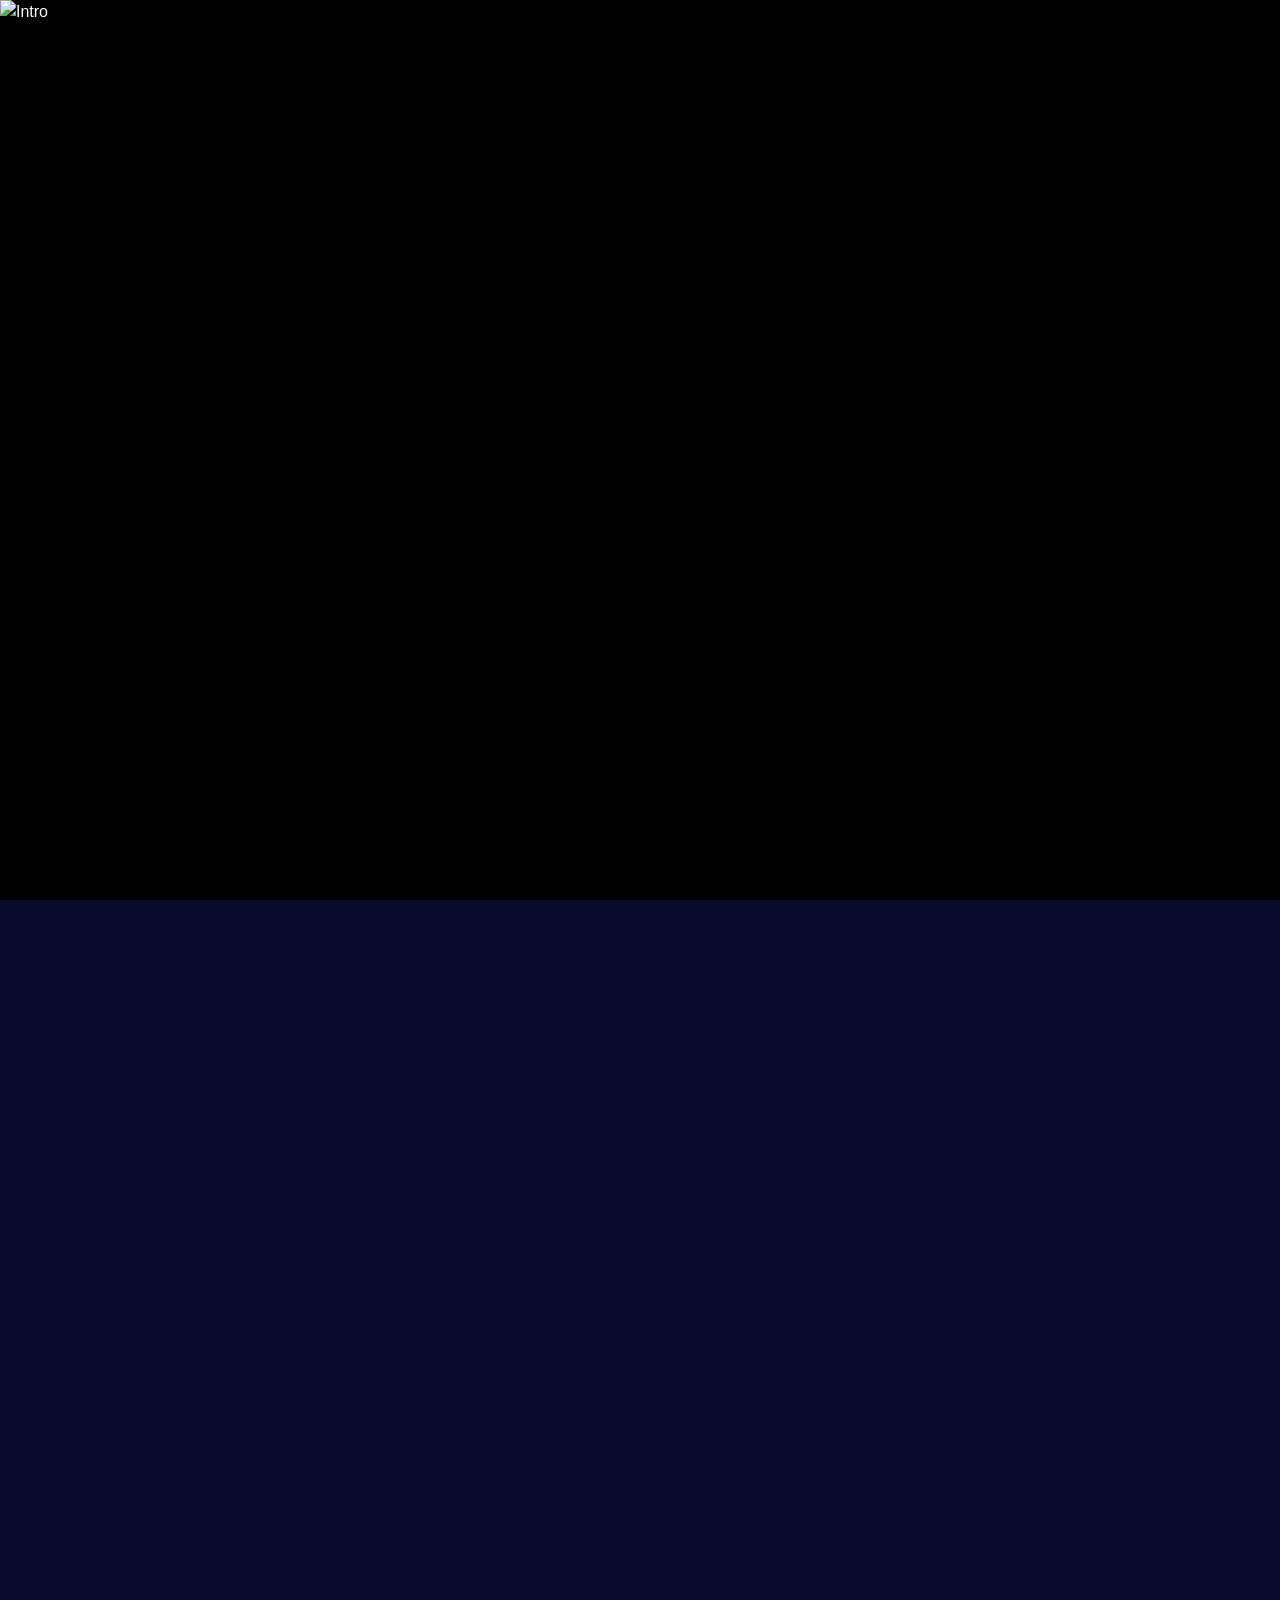
==== commit c16656f7: "Update index.html" ====
--- a/index.html
+++ b/index.html
@@ -196,7 +196,7 @@
                 <p>© 2024 IUXON.COM - Soluciones tecnológicas para emprendedores en Lima, Perú</p>
             </div>
         </footer>
-    <script src="script.js"></script>
+    <script src="javascript.js"></script>
     </div>
   </body>
 </html>
